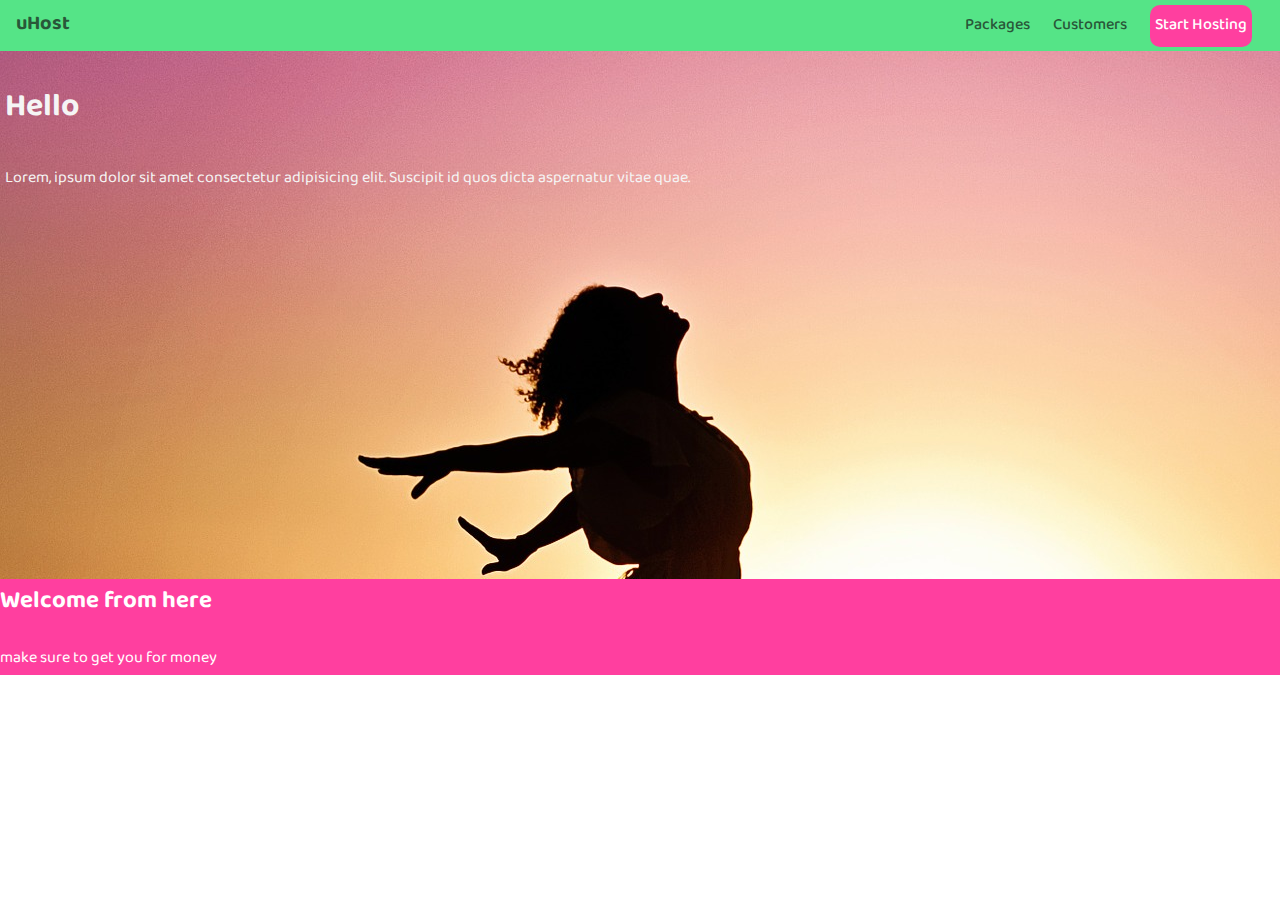
==== index.html @ ac0571f2 "add img" ====
<!DOCTYPE html>
<html lang="en">
  <head>
    <meta charset="UTF-8" />
    <meta name="viewport" content="width=device-width, initial-scale=1.0" />
    <link
      href="https://fonts.googleapis.com/css2?family=Baloo+Bhaina+2:wght@400;500;600;700&display=swap"
      rel="stylesheet"
    />
    <link rel="stylesheet" href="style/main.css" />
    <title>Document</title>
  </head>
  <body>
    <header class="main-header">
      <div class="main-logo">
        <a href="index.html">uHost</a>
      </div>
      <nav class="main-nav">
        <ul class="main-nav__items">
          <li class="main-nav__item">
            <a href="packages/index.html">Packages</a>
          </li>
          <li class="main-nav__item">
            <a href="customers/index.html">Customers</a>
          </li>
          <li class="main-nav__item main-nav__item--cta">
            <a href="start-hosting/index.html">Start Hosting</a>
          </li>
        </ul>
      </nav>
    </header>
    <!--  section Product  -->
    <section id="product-overview">
      <h1>Hello</h1>
      <p>
        Lorem, ipsum dolor sit amet consectetur adipisicing elit. Suscipit id
        quos dicta aspernatur vitae quae.
      </p>
    </section>
    <!--  Section Plans -->
    <section id="plans">
      <h2 class="section-title">Welcome from here</h2>
      <p>make sure to get you for money</p>
    </section>
  </body>
</html>
---- style/main.css ----
* {
  box-sizing: border-box;
}

body {
  font-family: 'Baloo Bhaina 2', cursive;
  margin: 0;
  padding: 0;
}

#product-overview {
  background: url('../images/freedom.jpg');
  color: whitesmoke;
  height: 528px;
  width: 100%;
  padding: 5px;
}

#plans {
  background-color: #ff3f9f;
  color: #ffffff;
}

/*  header */
.main-header {
  vertical-align: middle;
  width: 100%;
  padding: 5px 16px;
  background-color: #55e487;
}

.main-logo {
  vertical-align: middle;
  display: inline-block;
}

.main-logo a {
  text-decoration: none;
  color: #295739;
  font-weight: bold;
  font-size: 20px;
}

/* 
  adding  Pseudo-elements --  first letter
.main-logo::first-letter {
  color: #ffffff;
  font-size: 30px;
} */

.main-nav {
  display: inline-block;
  text-align: right;
  width: calc(100% - 59px);
}

.main-nav__items {
  margin: 0;
  padding: 0;
  list-style: none;
}

.main-nav__item {
  display: inline-block;
  margin: 0 10px;
}

.main-nav__item a {
  color: #295739;
  text-decoration: none;
  font-weight: 500;
  padding: 3px 0;
}

/* 
  adding  Pseudo-classes insert something before and after element

.main-nav__item a::before {
  content: 'before';
  color: #ff3f9f;
}

.main-nav__item a::after {
  content: 'after';
  color: #ff3f9f;
} */

.main-nav__item a:hover,
.main-nav__item a:active {
  color: #ffffff;
  border-bottom: solid #ffffff 2px;
}

.main-nav__item--cta a {
  color: #ffffff;
  background-color: #ff3f9f;
  padding: 5px;
  border-radius: 10px;
}

.main-nav__item--cta a:hover,
.main-nav__item--cta a:active {
  color: #ff3f9f;
  background-color: #ffffff;
  border: none;
}

/*  section plans */

#plans .section-title {
  margin: 0;
  padding: 0;
}
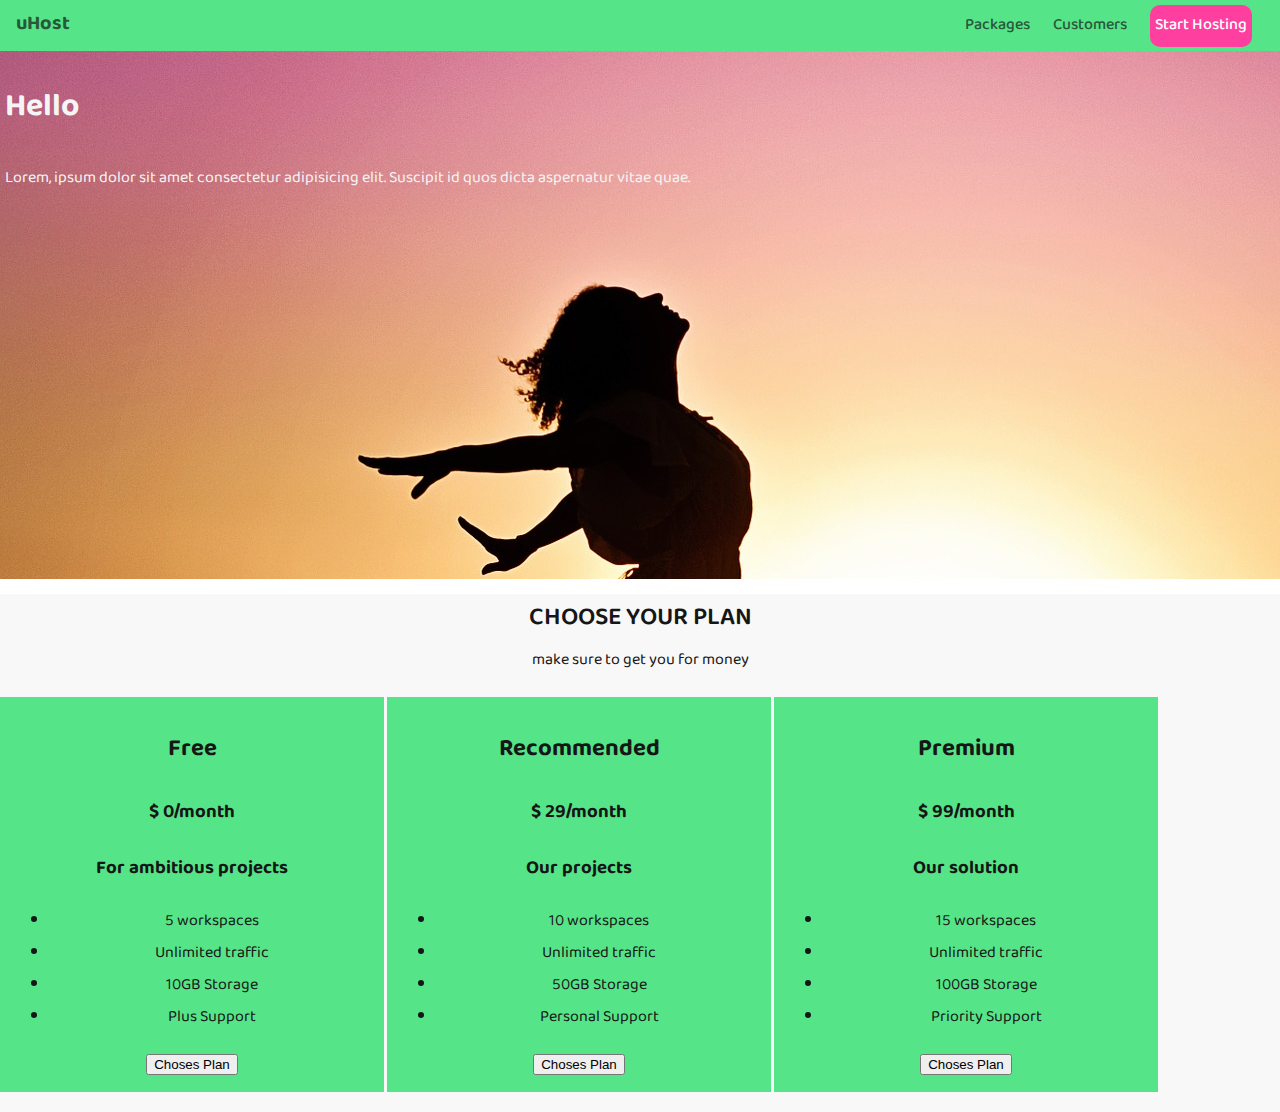
==== commit 4d5a7938: "add section" ====
--- a/index.html
+++ b/index.html
@@ -37,10 +37,55 @@
         quos dicta aspernatur vitae quae.
       </p>
     </section>
+
     <!--  Section Plans -->
     <section id="plans">
-      <h2 class="section-title">Welcome from here</h2>
+      <h2 class="section-title">Choose Your Plan</h2>
       <p>make sure to get you for money</p>
+      <div class="cards">
+        <article class="card">
+          <h2 class="card__title">Free</h2>
+          <h3 class="card__price">$ 0/month</h3>
+          <h3 class="card__description">For ambitious projects</h3>
+          <ul class="card__list">
+            <li class="card__items">5 workspaces</li>
+            <li class="card__items">Unlimited traffic</li>
+            <li class="card__items">10GB Storage</li>
+            <li class="card__items">Plus Support</li>
+          </ul>
+          <div class="card__btn">
+            <button>Choses Plan</button>
+          </div>
+        </article>
+        <article class="card">
+          <h2 class="card__title">Recommended</h2>
+          <h3 class="card__price">$ 29/month</h3>
+          <h3 class="card__description">Our projects</h3>
+          <ul class="card__list">
+            <li class="card__items">10 workspaces</li>
+            <li class="card__items">Unlimited traffic</li>
+            <li class="card__items">50GB Storage</li>
+            <li class="card__items">Personal Support</li>
+          </ul>
+          <div class="card__btn">
+            <button>Choses Plan</button>
+          </div>
+        </article>
+        <article class="card">
+          <h2 class="card__title">Premium</h2>
+          <h3 class="card__price">$ 99/month</h3>
+          <h3 class="card__description">Our solution</h3>
+          <ul class="card__list">
+            <li class="card__items">15 workspaces</li>
+            <li class="card__items">Unlimited traffic</li>
+            <li class="card__items">100GB Storage</li>
+            <li class="card__items">Priority Support</li>
+          </ul>
+          <div class="card__btn">
+            <button>Choses Plan</button>
+          </div>
+        </article>
+      </div>
     </section>
   </body>
 </html>
--- a/style/main.css
+++ b/style/main.css
@@ -16,10 +16,7 @@
   padding: 5px;
 }
 
-#plans {
-  background-color: #ff3f9f;
-  color: #ffffff;
-}
+
 
 /*  header */
 .main-header {
@@ -43,6 +40,7 @@
 
 /* 
   adding  Pseudo-elements --  first letter
+
 .main-logo::first-letter {
   color: #ffffff;
   font-size: 30px;
@@ -106,8 +104,34 @@
 }
 
 /*  section plans */
+#plans {
+  background-color: #f8f8f8;
+  color: #161616;
+}
+
+#plans p {
+  margin: 0;
+  text-align: center;
+}
+
 
 #plans .section-title {
   margin: 0;
   padding: 0;
+  text-align: center;
+  margin-top: 15px;
+  font-weight: 600;
+  text-transform: uppercase;
+  font-size: 25px;
+}
+
+.card {
+  background-color: #55e487;
+  color: #161616;
+  text-align: center;
+  display: inline-block;
+  width: 30%;
+  margin: 20px 0;
+  padding: 10px;
+  vertical-align: middle;
 }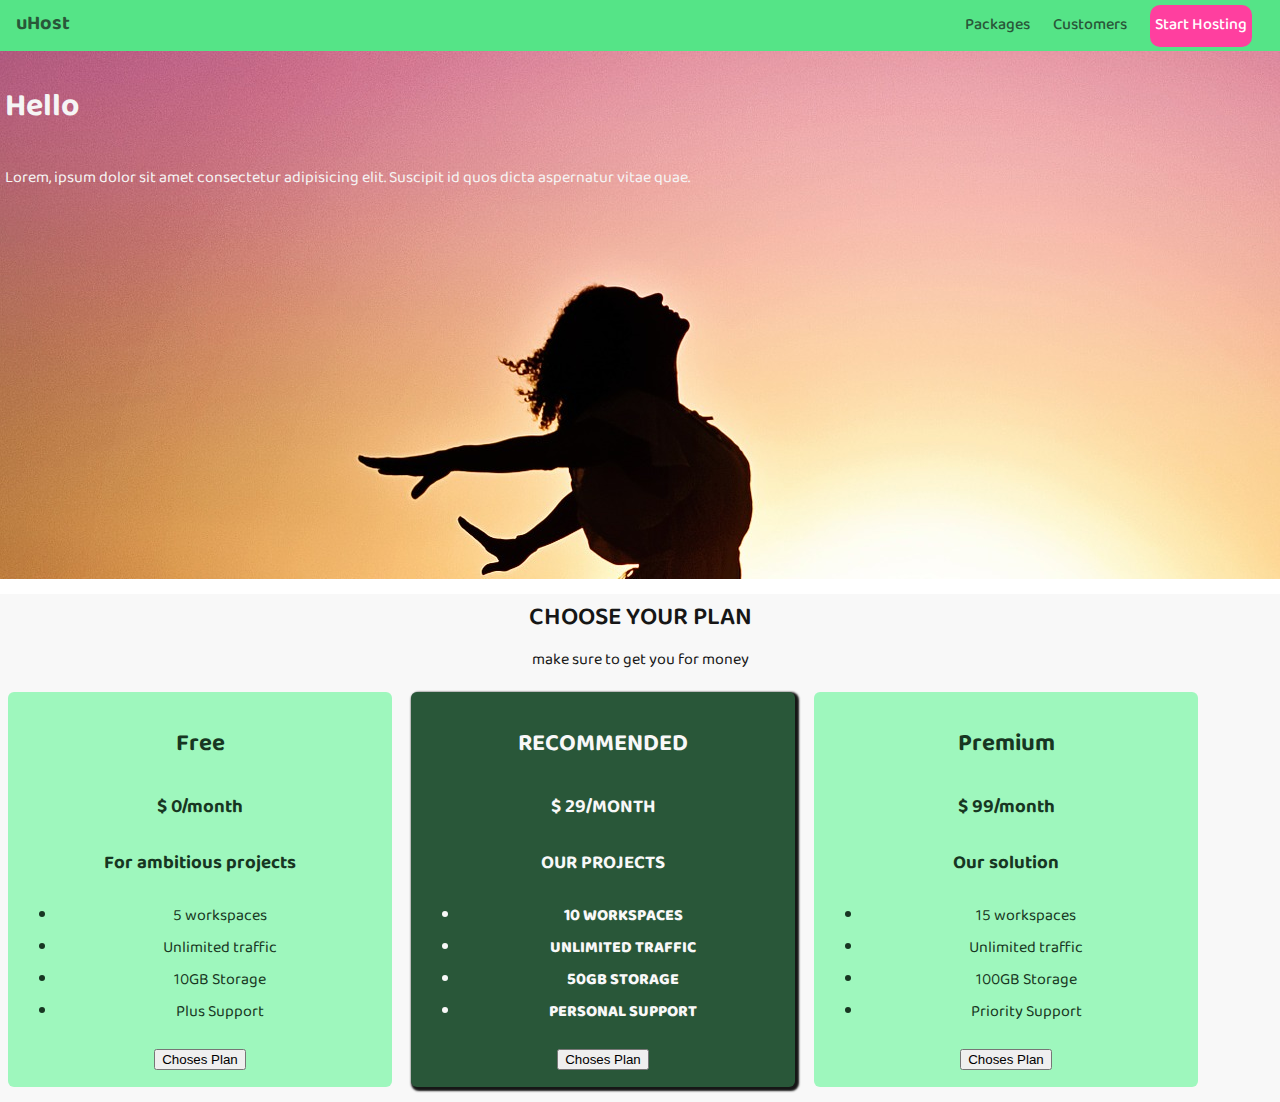
==== commit b55c1f1e: "recommended style" ====
--- a/index.html
+++ b/index.html
@@ -57,7 +57,7 @@
             <button>Choses Plan</button>
           </div>
         </article>
-        <article class="card">
+        <article class="card card--recommended">
           <h2 class="card__title">Recommended</h2>
           <h3 class="card__price">$ 29/month</h3>
           <h3 class="card__description">Our projects</h3>
--- a/style/main.css
+++ b/style/main.css
@@ -126,12 +126,21 @@
 }
 
 .card {
-  background-color: #55e487;
-  color: #161616;
+  background-color: #9ef7bd;
+  color: #173622;
   text-align: center;
   display: inline-block;
   width: 30%;
-  margin: 20px 0;
+  margin: 15px 8px;
   padding: 10px;
   vertical-align: middle;
+  border-radius: 6px;
+}
+
+.card--recommended {
+  background-color: #295739;
+  color: #f8f8f8;
+  font-weight: 800;
+  text-transform: uppercase;
+  box-shadow: #161616 2px 2px 2px 2px;
 }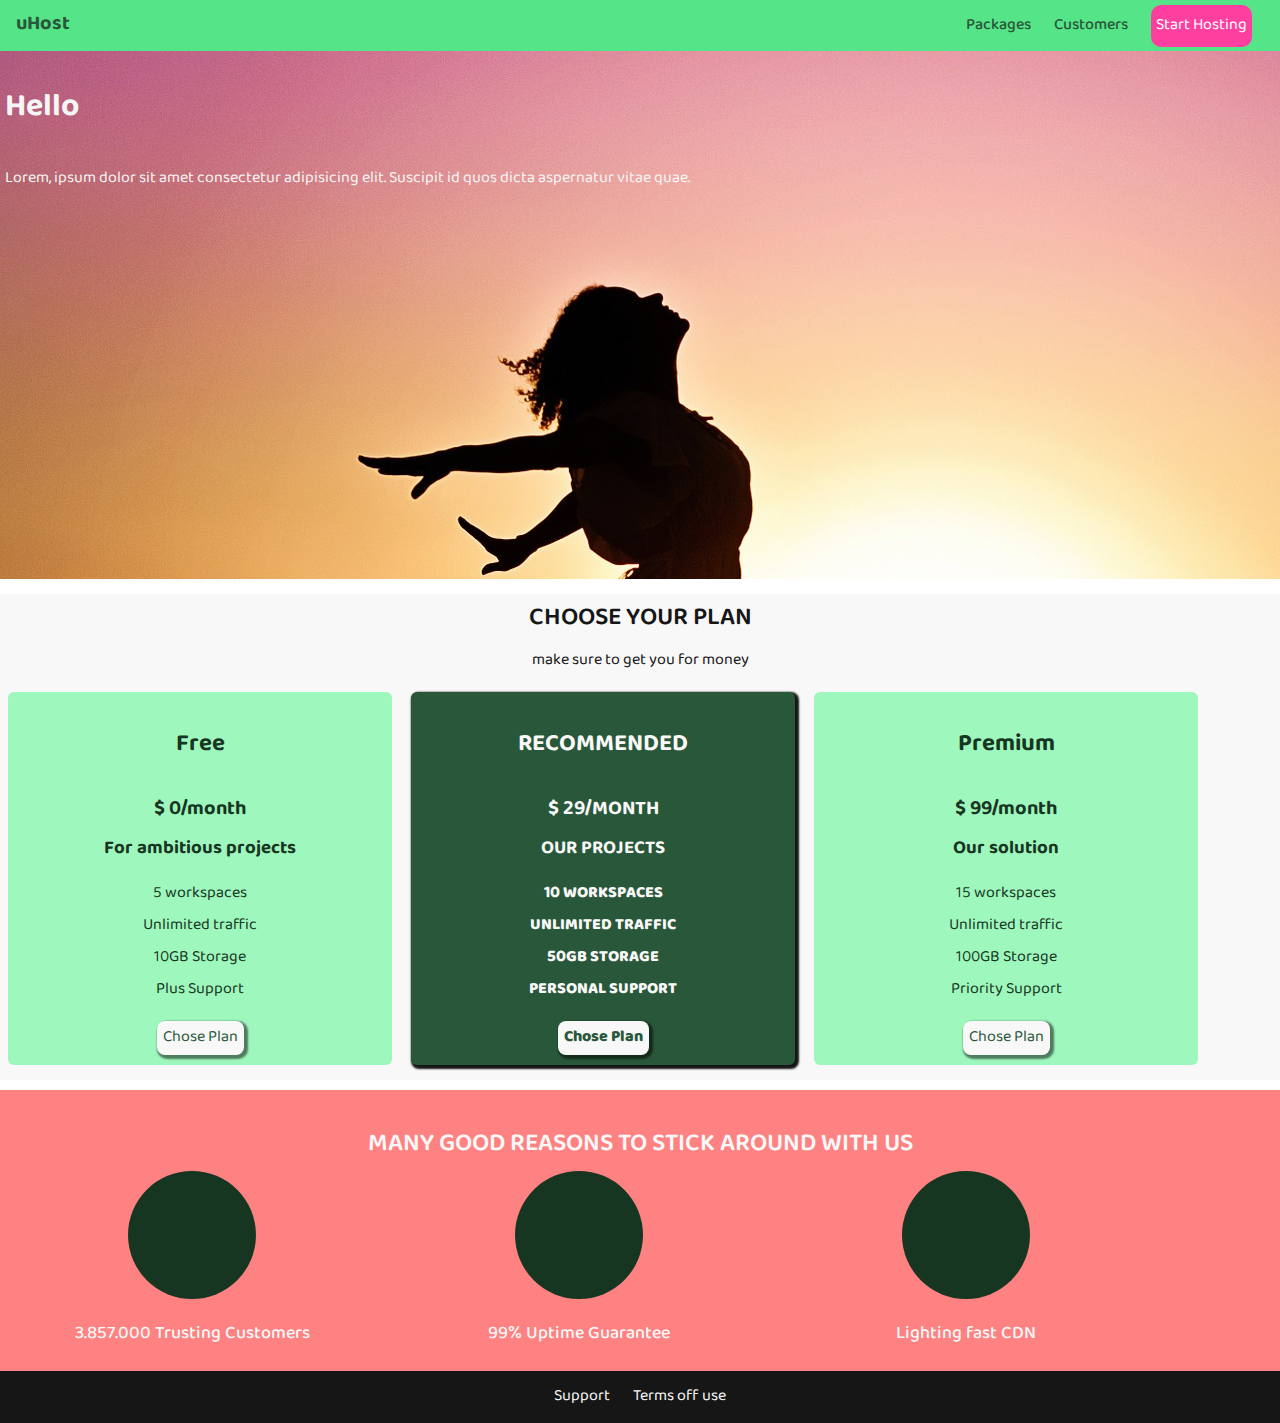
==== commit 92a78e8d: "first simple style" ====
--- a/index.html
+++ b/index.html
@@ -54,7 +54,7 @@
             <li class="card__items">Plus Support</li>
           </ul>
           <div class="card__btn">
-            <button>Choses Plan</button>
+            <button>Chose Plan</button>
           </div>
         </article>
         <article class="card card--recommended">
@@ -68,7 +68,7 @@
             <li class="card__items">Personal Support</li>
           </ul>
           <div class="card__btn">
-            <button>Choses Plan</button>
+            <button>Chose Plan</button>
           </div>
         </article>
         <article class="card">
@@ -82,10 +82,41 @@
             <li class="card__items">Priority Support</li>
           </ul>
           <div class="card__btn">
-            <button>Choses Plan</button>
+            <button>Chose Plan</button>
           </div>
         </article>
       </div>
     </section>
+
+    <!-- section features -->
+    <section id="features">
+      <h2 class="section-title">Many good reasons to stick around with us</h2>
+      <ul class="features__list">
+        <li class="features__list--item">
+          <div class="features__image"></div>
+          <p>3.857.000 Trusting Customers</p>
+        </li>
+        <li class="features__list--item">
+          <div class="features__image"></div>
+          <p>99% Uptime Guarantee</p>
+        </li>
+        <li class="features__list--item">
+          <div class="features__image"></div>
+          <p>Lighting fast CDN</p>
+        </li>
+      </ul>
+    </section>
+    <footer class="main-footer">
+      <nav>
+        <ul>
+          <li>
+            <a href="#">Support</a>
+          </li>
+          <li>
+            <a href="#">Terms off use</a>
+          </li>
+        </ul>
+      </nav>
+    </footer>
   </body>
 </html>
--- a/style/main.css
+++ b/style/main.css
@@ -94,6 +94,7 @@
   background-color: #ff3f9f;
   padding: 5px;
   border-radius: 10px;
+  font: inherit;
 }
 
 .main-nav__item--cta a:hover,
@@ -115,7 +116,7 @@
 }
 
 
-#plans .section-title {
+.section-title {
   margin: 0;
   padding: 0;
   text-align: center;
@@ -135,6 +136,7 @@
   padding: 10px;
   vertical-align: middle;
   border-radius: 6px;
+
 }
 
 .card--recommended {
@@ -143,4 +145,112 @@
   font-weight: 800;
   text-transform: uppercase;
   box-shadow: #161616 2px 2px 2px 2px;
+}
+
+.card__price {
+  margin: 0;
+  font-size: 20px;
+}
+
+.card__description {
+  margin: 0;
+}
+
+.card__list {
+  list-style: none;
+  margin: 10px 0 15px 0;
+  padding: 0;
+}
+
+/*  buttons */
+
+.card__btn button {
+  color: #295739;
+  background-color: #f8f8f8;
+  border: none;
+  box-shadow: rgba(0, 0, 0, 0.5) 2px 2px 2px 2px;
+  font-weight: 600;
+  border-radius: 8px;
+  font: inherit;
+}
+
+.card__btn button:hover,
+.card__btn button:active {
+  cursor: pointer;
+  color: #f8f8f8;
+  background-color: #295739;
+}
+
+.card__btn button:focus {
+  outline: none;
+}
+
+/*  section features */
+
+#features {
+  background-color: #ff8282;
+  margin-top: 10px;
+}
+
+#features .section-title {
+  color: #f8f8f8;
+  padding-top: 30px;
+  margin: 0;
+}
+
+.features__image {
+  background-color: #173622;
+  border-radius: 50%;
+  width: 128px;
+  height: 128px;
+  margin: auto;
+}
+
+.features__list {
+  margin: 0;
+  padding: 0;
+  list-style: none;
+}
+
+.features__list--item {
+  display: inline-block;
+  width: 30%;
+  text-align: center;
+}
+
+.features__list--item p {
+  color: #f8f8f8;
+  font-size: 18px;
+  font-weight: 500;
+  text-align: center;
+}
+
+
+
+/*  footer */
+
+.main-footer {
+  background-color: #161616;
+}
+
+.main-footer ul {
+  margin: 0;
+  padding: 0;
+  text-align: center;
+  list-style: none;
+}
+
+.main-footer ul li {
+  display: inline-block;
+  margin: 10px;
+}
+
+.main-footer ul li a {
+  color: #f8f8f8;
+  text-decoration: none;
+}
+
+.main-footer ul li a:hover,
+.main-footer ul li a:active {
+  color: #a0a0a0;
 }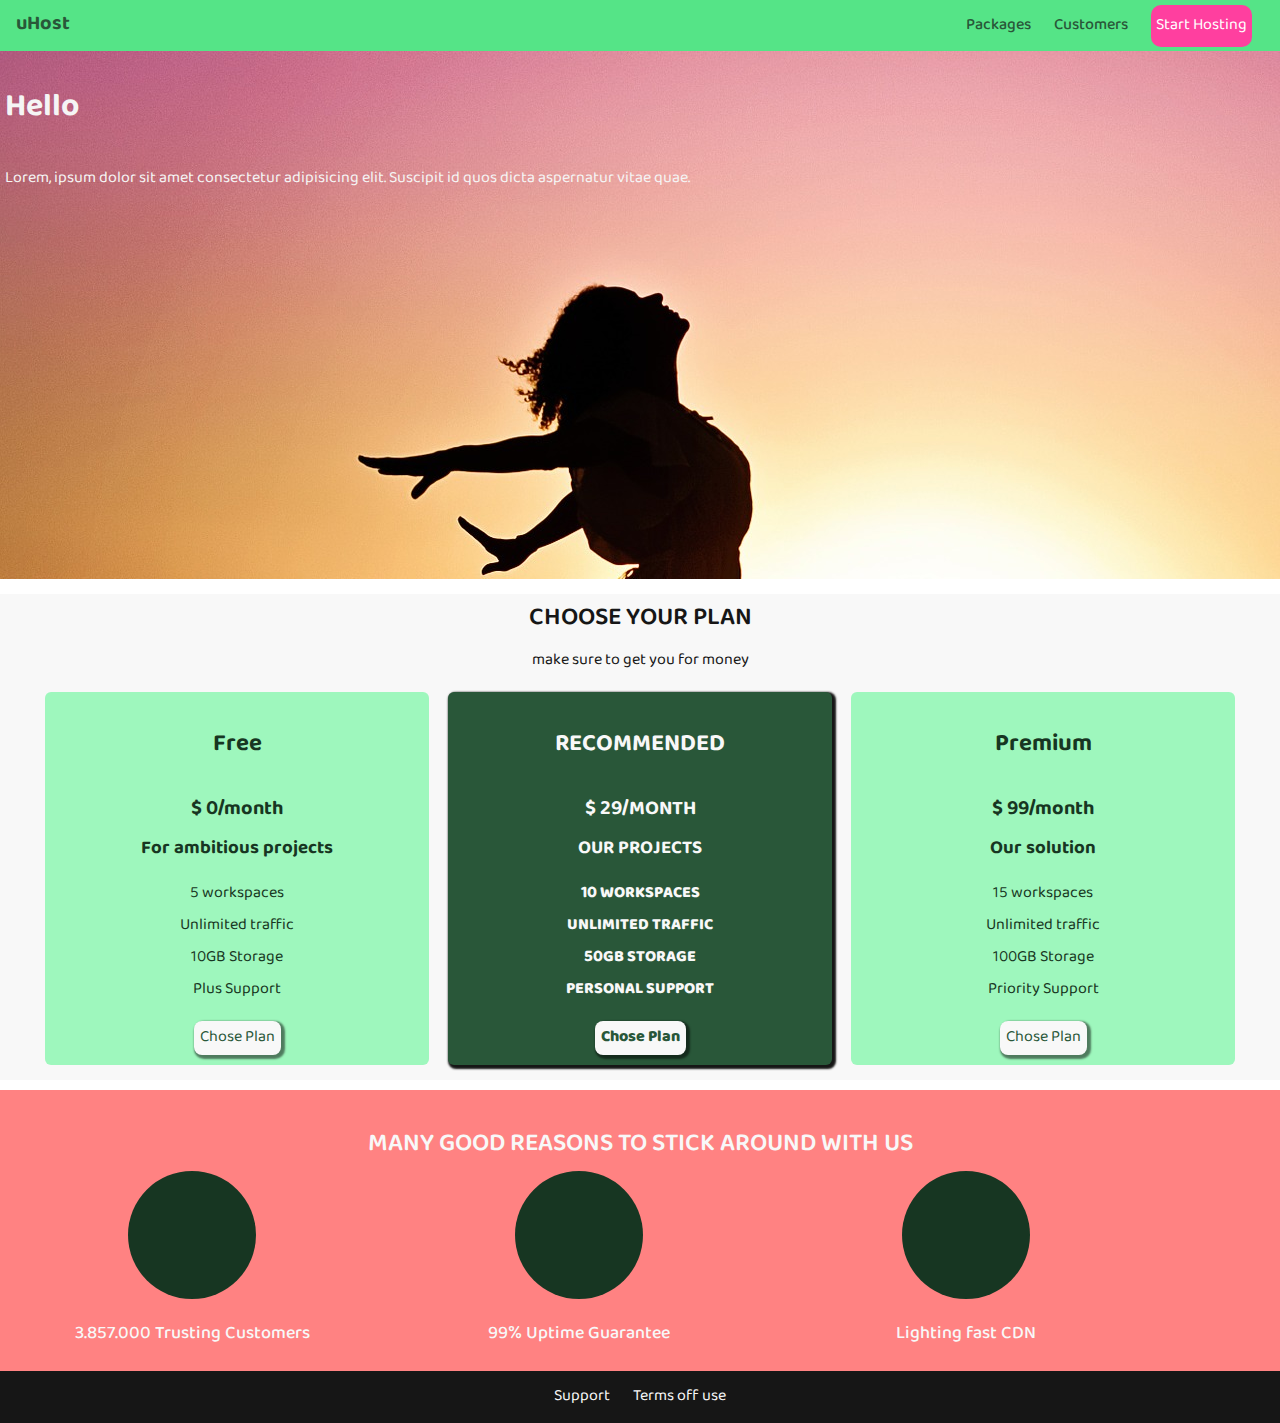
==== commit 3ca3f3ce: "new page" ====
--- a/index.html
+++ b/index.html
@@ -7,6 +7,7 @@
       href="https://fonts.googleapis.com/css2?family=Baloo+Bhaina+2:wght@400;500;600;700&display=swap"
       rel="stylesheet"
     />
+    <link rel="stylesheet" href="./style/shared.css" />
     <link rel="stylesheet" href="style/main.css" />
     <title>Document</title>
   </head>
@@ -18,7 +19,7 @@
       <nav class="main-nav">
         <ul class="main-nav__items">
           <li class="main-nav__item">
-            <a href="packages/index.html">Packages</a>
+            <a href="pages/">Packages</a>
           </li>
           <li class="main-nav__item">
             <a href="customers/index.html">Customers</a>
--- a/style/shared.css
+++ b/style/shared.css
@@ -0,0 +1,159 @@
+* {
+  box-sizing: border-box;
+}
+
+body {
+  font-family: 'Baloo Bhaina 2', cursive;
+  margin: 0;
+  padding: 0;
+}
+
+#product-overview {
+  background: url('../images/freedom.jpg');
+  color: whitesmoke;
+  height: 528px;
+  width: 100%;
+  padding: 5px;
+}
+
+
+
+/*  header */
+.main-header {
+  vertical-align: middle;
+  width: 100%;
+  padding: 5px 16px;
+  background-color: #55e487;
+}
+
+.main-logo {
+  vertical-align: middle;
+  display: inline-block;
+}
+
+.main-logo a {
+  text-decoration: none;
+  color: #295739;
+  font-weight: bold;
+  font-size: 20px;
+}
+
+/* 
+  adding  Pseudo-elements --  first letter
+
+.main-logo::first-letter {
+  color: #ffffff;
+  font-size: 30px;
+} */
+
+.main-nav {
+  display: inline-block;
+  text-align: right;
+  width: calc(100% - 59px);
+}
+
+.main-nav__items {
+  margin: 0;
+  padding: 0;
+  list-style: none;
+}
+
+.main-nav__item {
+  display: inline-block;
+  margin: 0 10px;
+}
+
+.main-nav__item a {
+  color: #295739;
+  text-decoration: none;
+  font-weight: 500;
+  padding: 3px 0;
+}
+
+/* 
+  adding  Pseudo-classes insert something before and after element
+
+.main-nav__item a::before {
+  content: 'before';
+  color: #ff3f9f;
+}
+
+.main-nav__item a::after {
+  content: 'after';
+  color: #ff3f9f;
+} */
+
+.main-nav__item a:hover,
+.main-nav__item a:active {
+  color: #ffffff;
+  border-bottom: solid #ffffff 2px;
+}
+
+.main-nav__item--cta a {
+  color: #ffffff;
+  background-color: #ff3f9f;
+  padding: 5px;
+  border-radius: 10px;
+  font: inherit;
+}
+
+.main-nav__item--cta a:hover,
+.main-nav__item--cta a:active {
+  color: #ff3f9f;
+  background-color: #ffffff;
+  border: none;
+}
+
+
+/*  buttons */
+
+.card__btn button {
+  color: #295739;
+  background-color: #f8f8f8;
+  border: none;
+  box-shadow: rgba(0, 0, 0, 0.5) 2px 2px 2px 2px;
+  font-weight: 600;
+  border-radius: 8px;
+  font: inherit;
+}
+
+.card__btn button:hover,
+.card__btn button:active {
+  cursor: pointer;
+  color: #f8f8f8;
+  background-color: #295739;
+}
+
+.card__btn button:focus {
+  outline: none;
+}
+
+
+
+/*  footer */
+
+.main-footer {
+  background-color: #161616;
+}
+
+.main-footer ul {
+  margin: 0;
+  padding: 0;
+  text-align: center;
+  list-style: none;
+}
+
+.main-footer ul li {
+  display: inline-block;
+  margin: 10px;
+}
+
+.main-footer ul li a {
+  color: #f8f8f8;
+  text-decoration: none;
+}
+
+.main-footer ul li a:hover,
+.main-footer ul li a:active {
+  color: #a0a0a0;
+}--- a/style/main.css
+++ b/style/main.css
@@ -1,256 +1,113 @@
-* {
-  box-sizing: border-box;
-}
-
-body {
-  font-family: 'Baloo Bhaina 2', cursive;
-  margin: 0;
-  padding: 0;
-}
-
-#product-overview {
-  background: url('../images/freedom.jpg');
-  color: whitesmoke;
-  height: 528px;
-  width: 100%;
-  padding: 5px;
-}
+ #product-overview {
+   background: url('../images/freedom.jpg');
+   color: whitesmoke;
+   height: 528px;
+   width: 100%;
+   padding: 5px;
+ }
 
 
 
-/*  header */
-.main-header {
-  vertical-align: middle;
-  width: 100%;
-  padding: 5px 16px;
-  background-color: #55e487;
-}
+ /*  section plans */
+ #plans {
+   background-color: #f8f8f8;
+   color: #161616;
+ }
 
-.main-logo {
-  vertical-align: middle;
-  display: inline-block;
-}
-
-.main-logo a {
-  text-decoration: none;
-  color: #295739;
-  font-weight: bold;
-  font-size: 20px;
-}
-
-/* 
-  adding  Pseudo-elements --  first letter
-
-.main-logo::first-letter {
-  color: #ffffff;
-  font-size: 30px;
-} */
-
-.main-nav {
-  display: inline-block;
-  text-align: right;
-  width: calc(100% - 59px);
-}
-
-.main-nav__items {
-  margin: 0;
-  padding: 0;
-  list-style: none;
-}
-
-.main-nav__item {
-  display: inline-block;
-  margin: 0 10px;
-}
-
-.main-nav__item a {
-  color: #295739;
-  text-decoration: none;
-  font-weight: 500;
-  padding: 3px 0;
-}
-
-/* 
-  adding  Pseudo-classes insert something before and after element
-
-.main-nav__item a::before {
-  content: 'before';
-  color: #ff3f9f;
-}
-
-.main-nav__item a::after {
-  content: 'after';
-  color: #ff3f9f;
-} */
-
-.main-nav__item a:hover,
-.main-nav__item a:active {
-  color: #ffffff;
-  border-bottom: solid #ffffff 2px;
-}
-
-.main-nav__item--cta a {
-  color: #ffffff;
-  background-color: #ff3f9f;
-  padding: 5px;
-  border-radius: 10px;
-  font: inherit;
-}
-
-.main-nav__item--cta a:hover,
-.main-nav__item--cta a:active {
-  color: #ff3f9f;
-  background-color: #ffffff;
-  border: none;
-}
-
-/*  section plans */
-#plans {
-  background-color: #f8f8f8;
-  color: #161616;
-}
-
-#plans p {
-  margin: 0;
-  text-align: center;
-}
+ #plans p {
+   margin: 0;
+   text-align: center;
+ }
 
 
-.section-title {
-  margin: 0;
-  padding: 0;
-  text-align: center;
-  margin-top: 15px;
-  font-weight: 600;
-  text-transform: uppercase;
-  font-size: 25px;
-}
+ .section-title {
+   margin: 0;
+   padding: 0;
+   text-align: center;
+   margin-top: 15px;
+   font-weight: 600;
+   text-transform: uppercase;
+   font-size: 25px;
+ }
 
-.card {
-  background-color: #9ef7bd;
-  color: #173622;
-  text-align: center;
-  display: inline-block;
-  width: 30%;
-  margin: 15px 8px;
-  padding: 10px;
-  vertical-align: middle;
-  border-radius: 6px;
+ .cards {
+   text-align: center;
+ }
 
-}
+ .card {
+   background-color: #9ef7bd;
+   color: #173622;
+   text-align: center;
+   display: inline-block;
+   width: 30%;
+   margin: 15px 8px;
+   padding: 10px;
+   vertical-align: middle;
+   border-radius: 6px;
 
-.card--recommended {
-  background-color: #295739;
-  color: #f8f8f8;
-  font-weight: 800;
-  text-transform: uppercase;
-  box-shadow: #161616 2px 2px 2px 2px;
-}
+ }
 
-.card__price {
-  margin: 0;
-  font-size: 20px;
-}
+ .card--recommended {
+   background-color: #295739;
+   color: #f8f8f8;
+   font-weight: 800;
+   text-transform: uppercase;
+   box-shadow: #161616 2px 2px 2px 2px;
+ }
 
-.card__description {
-  margin: 0;
-}
+ .card__price {
+   margin: 0;
+   font-size: 20px;
+ }
 
-.card__list {
-  list-style: none;
-  margin: 10px 0 15px 0;
-  padding: 0;
-}
+ .card__description {
+   margin: 0;
+ }
 
-/*  buttons */
-
-.card__btn button {
-  color: #295739;
-  background-color: #f8f8f8;
-  border: none;
-  box-shadow: rgba(0, 0, 0, 0.5) 2px 2px 2px 2px;
-  font-weight: 600;
-  border-radius: 8px;
-  font: inherit;
-}
-
-.card__btn button:hover,
-.card__btn button:active {
-  cursor: pointer;
-  color: #f8f8f8;
-  background-color: #295739;
-}
-
-.card__btn button:focus {
-  outline: none;
-}
-
-/*  section features */
-
-#features {
-  background-color: #ff8282;
-  margin-top: 10px;
-}
-
-#features .section-title {
-  color: #f8f8f8;
-  padding-top: 30px;
-  margin: 0;
-}
-
-.features__image {
-  background-color: #173622;
-  border-radius: 50%;
-  width: 128px;
-  height: 128px;
-  margin: auto;
-}
-
-.features__list {
-  margin: 0;
-  padding: 0;
-  list-style: none;
-}
-
-.features__list--item {
-  display: inline-block;
-  width: 30%;
-  text-align: center;
-}
-
-.features__list--item p {
-  color: #f8f8f8;
-  font-size: 18px;
-  font-weight: 500;
-  text-align: center;
-}
+ .card__list {
+   list-style: none;
+   margin: 10px 0 15px 0;
+   padding: 0;
+ }
 
 
 
-/*  footer */
+ /*  section features */
 
-.main-footer {
-  background-color: #161616;
-}
+ #features {
+   background-color: #ff8282;
+   margin-top: 10px;
+ }
 
-.main-footer ul {
-  margin: 0;
-  padding: 0;
-  text-align: center;
-  list-style: none;
-}
+ #features .section-title {
+   color: #f8f8f8;
+   padding-top: 30px;
+   margin: 0;
+ }
 
-.main-footer ul li {
-  display: inline-block;
-  margin: 10px;
-}
+ .features__image {
+   background-color: #173622;
+   border-radius: 50%;
+   width: 128px;
+   height: 128px;
+   margin: auto;
+ }
 
-.main-footer ul li a {
-  color: #f8f8f8;
-  text-decoration: none;
-}
+ .features__list {
+   margin: 0;
+   padding: 0;
+   list-style: none;
+ }
 
-.main-footer ul li a:hover,
-.main-footer ul li a:active {
-  color: #a0a0a0;
-}+ .features__list--item {
+   display: inline-block;
+   width: 30%;
+   text-align: center;
+ }
+
+ .features__list--item p {
+   color: #f8f8f8;
+   font-size: 18px;
+   font-weight: 500;
+   text-align: center;
+ }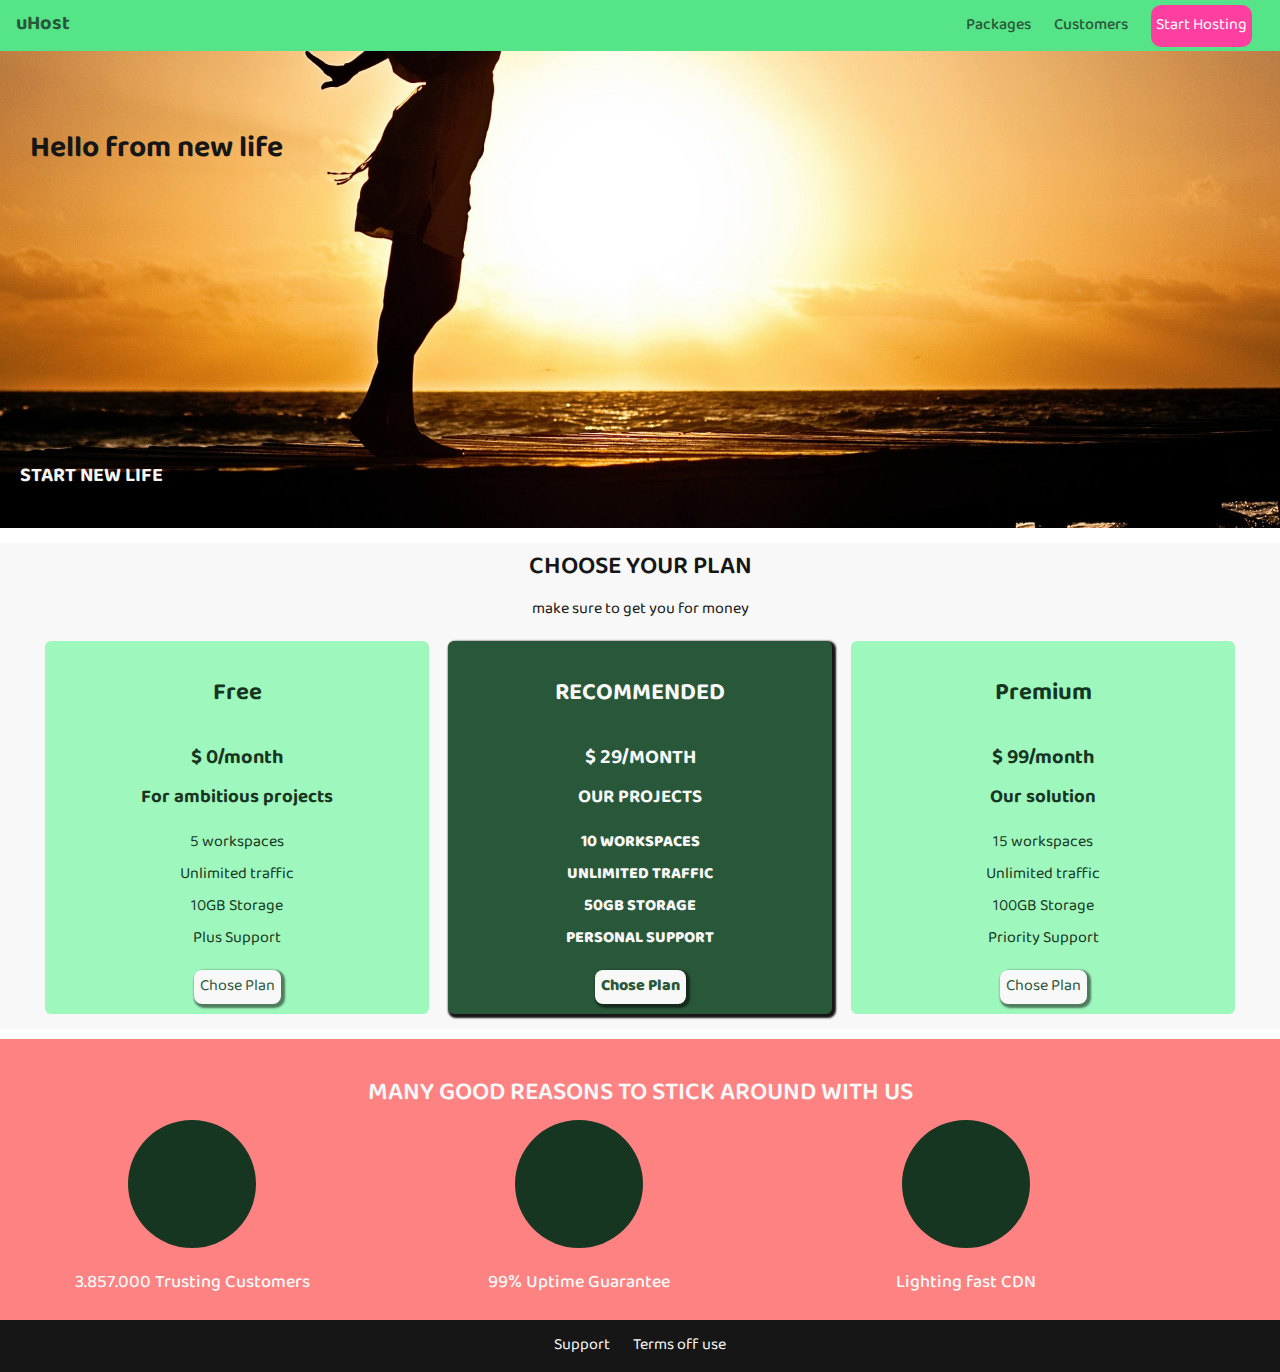
==== commit dc1370b7: "background layouts" ====
--- a/index.html
+++ b/index.html
@@ -32,11 +32,8 @@
     </header>
     <!--  section Product  -->
     <section id="product-overview">
-      <h1>Hello</h1>
-      <p>
-        Lorem, ipsum dolor sit amet consectetur adipisicing elit. Suscipit id
-        quos dicta aspernatur vitae quae.
-      </p>
+      <h1>Hello from new life</h1>
+      <p>start new life</p>
     </section>
 
     <!--  Section Plans -->
--- a/style/shared.css
+++ b/style/shared.css
@@ -8,15 +8,6 @@
   padding: 0;
 }
 
-#product-overview {
-  background: url('../images/freedom.jpg');
-  color: whitesmoke;
-  height: 528px;
-  width: 100%;
-  padding: 5px;
-}
-
-
 
 /*  header */
 .main-header {
@@ -24,6 +15,9 @@
   width: 100%;
   padding: 5px 16px;
   background-color: #55e487;
+  position: fixed;
+  top: 0;
+  z-index: 1;
 }
 
 .main-logo {
@@ -112,7 +106,7 @@
   background-color: #f8f8f8;
   border: none;
   box-shadow: rgba(0, 0, 0, 0.5) 2px 2px 2px 2px;
-  font-weight: 600;
+  font-weight: bold;
   border-radius: 8px;
   font: inherit;
 }
--- a/style/main.css
+++ b/style/main.css
@@ -1,12 +1,34 @@
+ /*  product section */
+
  #product-overview {
    background: url('../images/freedom.jpg');
+   background-size: cover;
+   background-repeat: no-repeat;
+   background-position: left 30% bottom 20%;
    color: whitesmoke;
    height: 528px;
    width: 100%;
    padding: 5px;
+   position: relative;
  }
 
+ #product-overview h1 {
+   position: absolute;
+   top: 100px;
+   left: 30px;
+   font-weight: bold;
+   font-size: 30px;
+   color: #161616;
+ }
 
+ #product-overview p {
+   position: absolute;
+   bottom: 10px;
+   left: 20px;
+   text-transform: uppercase;
+   font-size: 20px;
+   font-weight: bold;
+ }
 
  /*  section plans */
  #plans {
@@ -18,7 +40,6 @@
    margin: 0;
    text-align: center;
  }
-
 
  .section-title {
    margin: 0;
@@ -44,7 +65,6 @@
    padding: 10px;
    vertical-align: middle;
    border-radius: 6px;
-
  }
 
  .card--recommended {
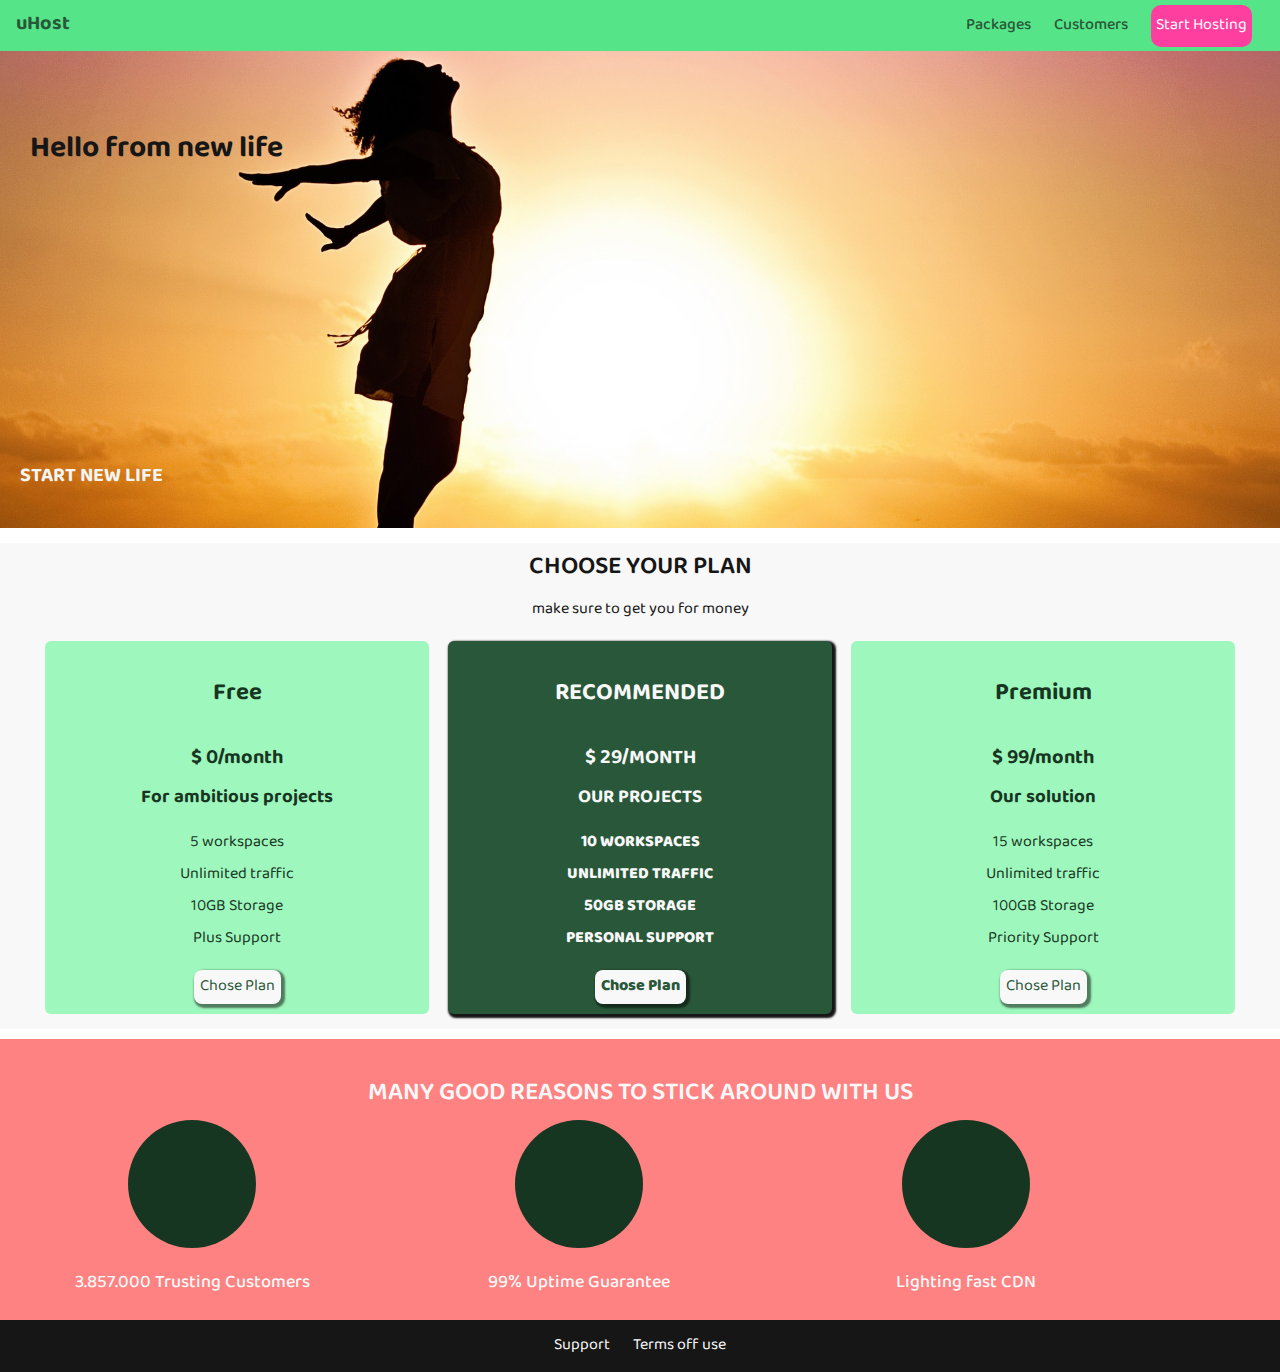
==== commit dd5dc230: "add page" ====
--- a/index.html
+++ b/index.html
@@ -22,7 +22,7 @@
             <a href="pages/">Packages</a>
           </li>
           <li class="main-nav__item">
-            <a href="customers/index.html">Customers</a>
+            <a href="./pages/customer.html">Customers</a>
           </li>
           <li class="main-nav__item main-nav__item--cta">
             <a href="start-hosting/index.html">Start Hosting</a>
--- a/style/main.css
+++ b/style/main.css
@@ -1,10 +1,9 @@
  /*  product section */
+ #product-overview {
 
- #product-overview {
-   background: url('../images/freedom.jpg');
+   /*  shortcut for image position */
+   background: url('../images/freedom.jpg') left 10% bottom 70% /cover no-repeat;
    background-size: cover;
-   background-repeat: no-repeat;
-   background-position: left 30% bottom 20%;
    color: whitesmoke;
    height: 528px;
    width: 100%;
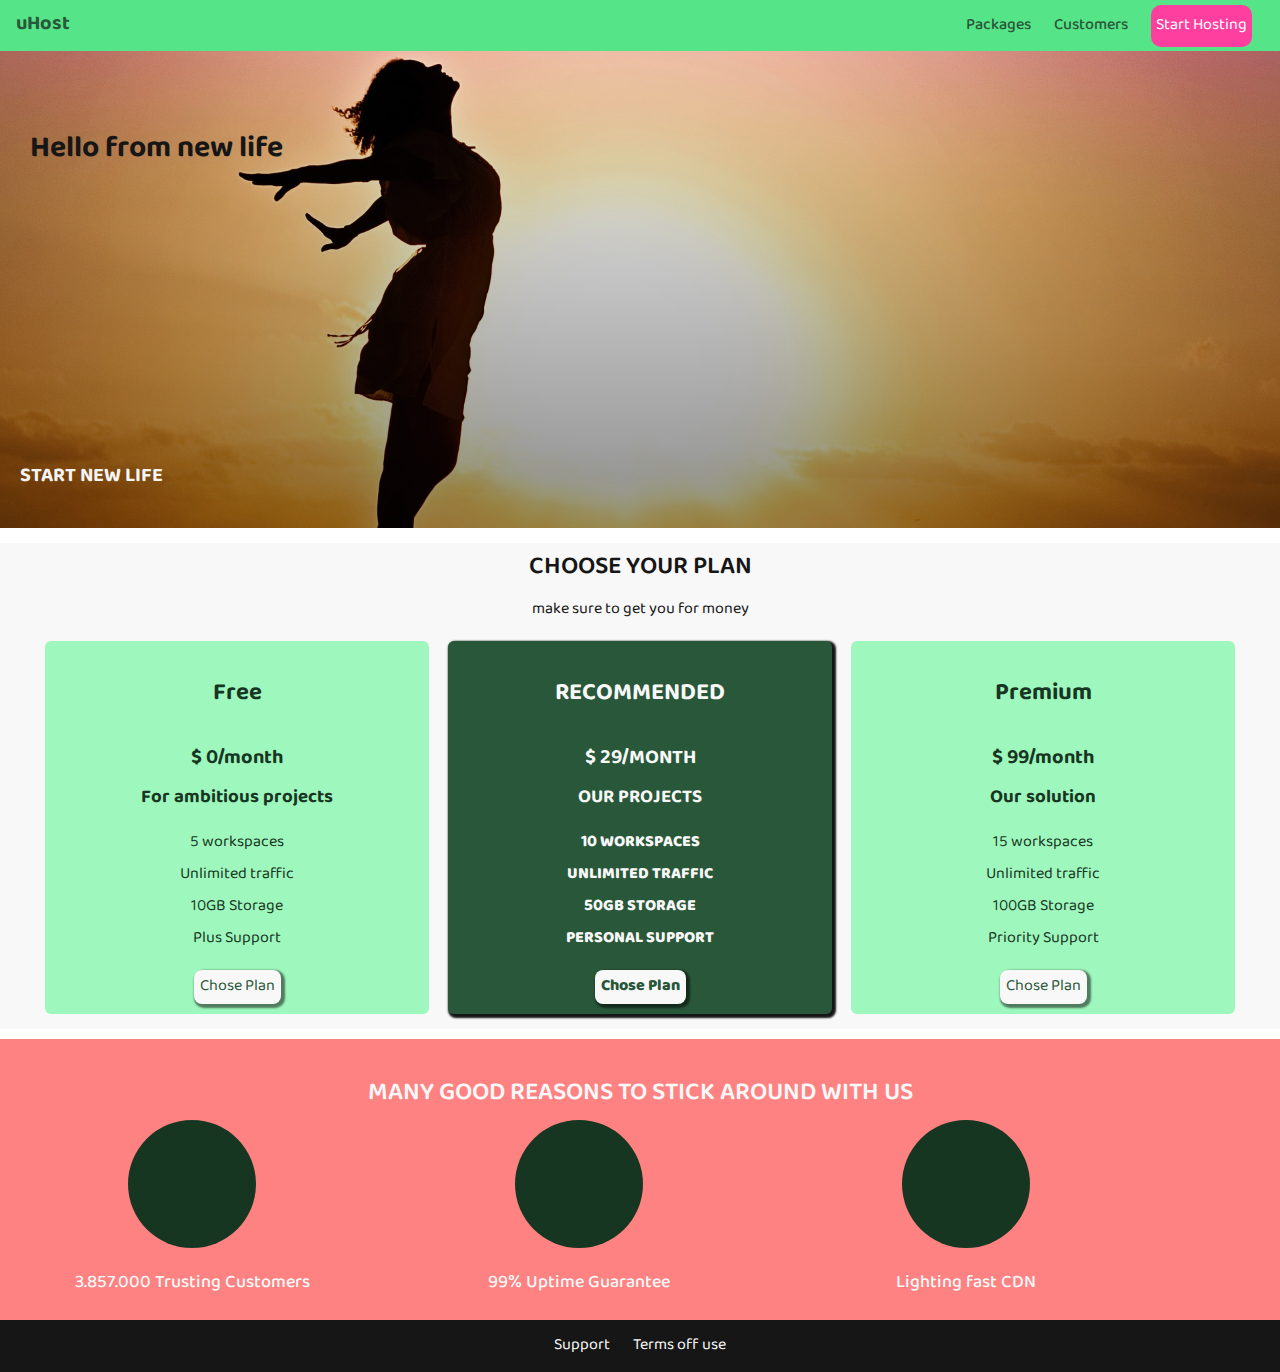
==== commit 280f439f: "add" ====
--- a/index.html
+++ b/index.html
@@ -12,6 +12,16 @@
     <title>Document</title>
   </head>
   <body>
+    <div class="backdrop"></div>
+    <div class="modal">
+      <h1 class="modal__title">Do you want to continue?</h1>
+      <div class="modal__actions">
+        <a href="start-hosting/index.html" class="modal__action">Yes!</a>
+        <button class="modal__action modal__action--negative" type="button">
+          No!
+        </button>
+      </div>
+    </div>
     <header class="main-header">
       <div class="main-logo">
         <a href="index.html">uHost</a>
@@ -30,6 +40,20 @@
         </ul>
       </nav>
     </header>
+    <nav class="mobile-nav">
+      <ul class="mobile-nav__items">
+        <li class="mobile-nav__item">
+          <a href="packages/index.html">Packages</a>
+        </li>
+        <li class="mobile-nav__item">
+          <a href="customers/index.html">Customers</a>
+        </li>
+        <li class="mobile-nav__item mobile-nav__item--cta">
+          <a href="start-hosting/index.html">Start Hosting</a>
+        </li>
+      </ul>
+    </nav>
+
     <!--  section Product  -->
     <section id="product-overview">
       <h1>Hello from new life</h1>
@@ -52,7 +76,7 @@
             <li class="card__items">Plus Support</li>
           </ul>
           <div class="card__btn">
-            <button>Chose Plan</button>
+            <button class="plan__btn">Chose Plan</button>
           </div>
         </article>
         <article class="card card--recommended">
@@ -66,7 +90,7 @@
             <li class="card__items">Personal Support</li>
           </ul>
           <div class="card__btn">
-            <button>Chose Plan</button>
+            <button class="plan__btn">Chose Plan</button>
           </div>
         </article>
         <article class="card">
@@ -80,7 +104,7 @@
             <li class="card__items">Priority Support</li>
           </ul>
           <div class="card__btn">
-            <button>Chose Plan</button>
+            <button class="plan__btn">Chose Plan</button>
           </div>
         </article>
       </div>
@@ -116,5 +140,6 @@
         </ul>
       </nav>
     </footer>
+    <script src="./script/main.js"></script>
   </body>
 </html>
--- a/style/shared.css
+++ b/style/shared.css
@@ -1,6 +1,12 @@
 * {
   box-sizing: border-box;
 }
+
+html {
+  /* font-size: 62.5%; */
+  /* font-size 1em = 10px on default browser settings */
+}
+
 
 body {
   font-family: 'Baloo Bhaina 2', cursive;
@@ -57,7 +63,8 @@
   margin: 0 10px;
 }
 
-.main-nav__item a {
+.main-nav__item a,
+.mobile-nav__item a {
   color: #295739;
   text-decoration: none;
   font-weight: 500;
@@ -83,7 +90,8 @@
   border-bottom: solid #ffffff 2px;
 }
 
-.main-nav__item--cta a {
+.main-nav__item--cta a,
+.mobile-nav__item--cta a {
   color: #ffffff;
   background-color: #ff3f9f;
   padding: 5px;
@@ -96,6 +104,36 @@
   color: #ff3f9f;
   background-color: #ffffff;
   border: none;
+}
+
+
+/*  mobile nav*/
+.mobile-nav {
+  display: none;
+  position: fixed;
+  z-index: 101;
+  top: 0;
+  left: 0;
+  background: white;
+  width: 80%;
+  height: 100vh;
+}
+
+.mobile-nav__items {
+  width: 90%;
+  height: 100%;
+  list-style: none;
+  margin: 10% auto;
+  padding: 0;
+  text-align: center;
+}
+
+.mobile-nav__item {
+  margin: 1rem 0;
+}
+
+.mobile-nav__item a {
+  font-size: 1.5rem;
 }
 
 
@@ -150,4 +188,17 @@
 .main-footer ul li a:hover,
 .main-footer ul li a:active {
   color: #a0a0a0;
+}
+
+
+/* backdrop */
+.backdrop {
+  position: fixed;
+  top: 0;
+  left: 0;
+  z-index: 5;
+  width: 100vw;
+  height: 100vh;
+  background: rgba(0, 0, 0, 0.5);
+  display: none;
 }--- a/style/main.css
+++ b/style/main.css
@@ -2,7 +2,7 @@
  #product-overview {
 
    /*  shortcut for image position */
-   background: url('../images/freedom.jpg') left 10% bottom 70% /cover no-repeat;
+   background: linear-gradient(to top, rgba(0, 0, 0, 0.4) 10%, transparent), url('../images/freedom.jpg') left 10% bottom 70% /cover no-repeat, #cfcfcf;
    background-size: cover;
    color: whitesmoke;
    height: 528px;
@@ -90,7 +90,6 @@
  }
 
 
-
  /*  section features */
 
  #features {
@@ -129,4 +128,55 @@
    font-size: 18px;
    font-weight: 500;
    text-align: center;
- }+ }
+
+ /*  modal */
+ .modal {
+   position: fixed;
+   display: none;
+   z-index: 100;
+   top: 20%;
+   left: 30%;
+   width: 40%;
+   background: white;
+   padding: 1rem;
+   border: 1px solid #ccc;
+   box-shadow: 1px 1px 1px rgba(0, 0, 0, 0.5);
+ }
+
+ .modal__title {
+   text-align: center;
+   margin: 0 0 1rem 0;
+ }
+
+ .modal__actions {
+   text-align: center;
+ }
+
+ .modal__action {
+   border: 1px solid #0e4f1f;
+   background: #0e4f1f;
+   text-decoration: none;
+   color: white;
+   font: inherit;
+   padding: 0.5rem 1rem;
+   cursor: pointer;
+ }
+
+ .modal__action:hover,
+ .modal__action:active {
+   background: #2ddf5c;
+   border-color: #2ddf5c;
+ }
+
+ .modal__action--negative {
+   background: red;
+   border-color: red;
+ }
+
+ .modal__action--negative:hover,
+ .modal__action--negative:active {
+   background: #ff5454;
+   border-color: #ff5454;
+ }
+
